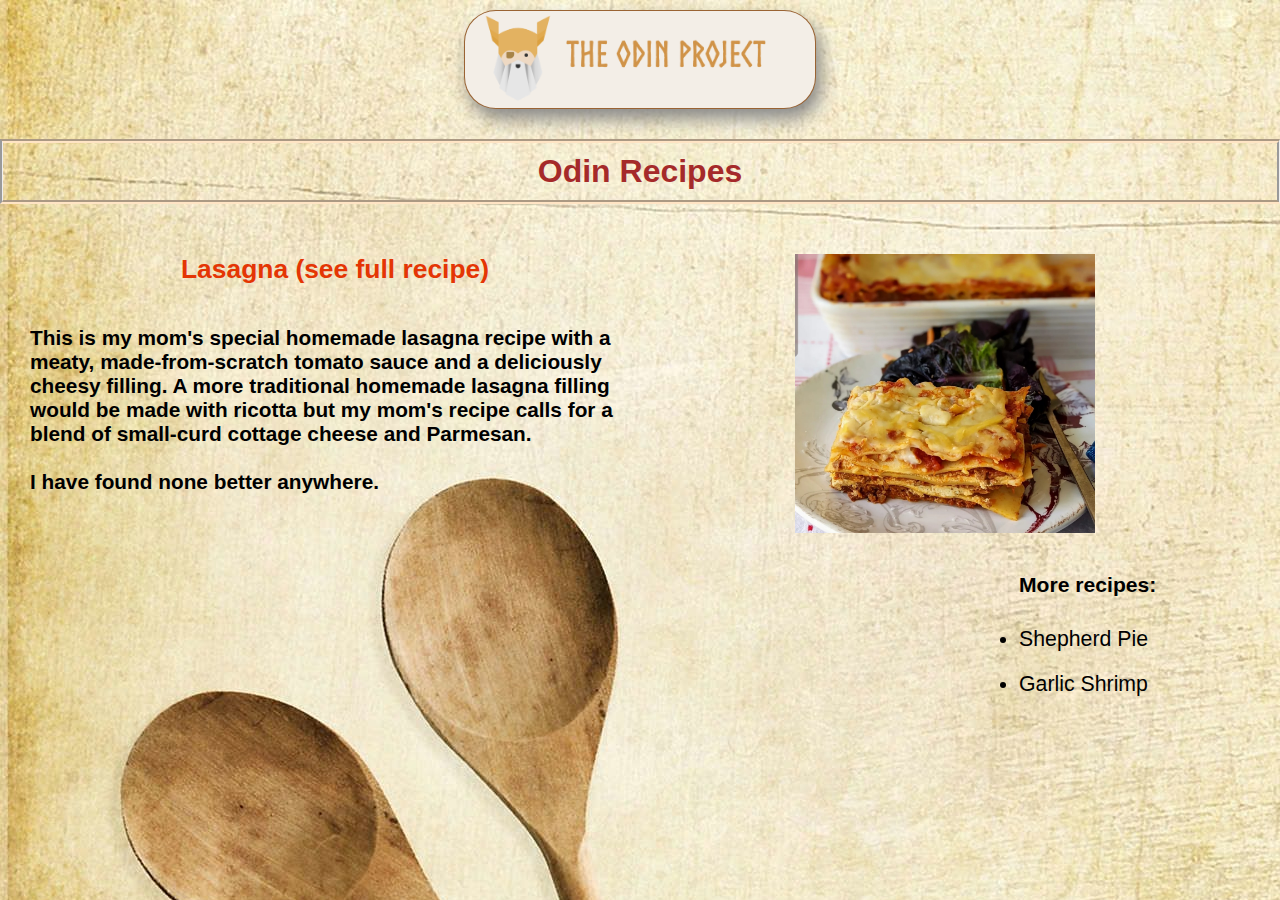
==== index.html @ dc560f90 "main recipe  page" ====
<!DOCTYPE html>
<html lang="en">
  <head>
    <meta charset="UTF-8"> <link rel="stylesheet" href="recipe.css">
    <title>My First Webpage</title>
  </head>

  <body>
    
      <div class="menu">
          <img class = "logo" src="the-odin-project-logo-skill-finder-partners-page.png" alt="The Odin Project logo">
      </div>
       
      <div class="title">
          <h1>Odin Recipes</h1>
      </div>
      <div class="content">
         <div>
          <a href="lasagna.html"><h2>Lasagna (see full recipe)</h2></a>
          <p><strong> This is my mom's special homemade lasagna recipe with a meaty, made-from-scratch tomato sauce and a deliciously cheesy filling.
          A more traditional homemade lasagna filling would be made with ricotta but my mom's recipe calls for a blend of small-curd cottage cheese and Parmesan.
          <br><br> I have found none better anywhere.</p></strong>
          </div>  
        <div class="content" id:lasagna>
           <img src="lasagna.jpg" alt="lasagna photo">
        </div>
    </div>

    <div class="more"> 
      <div>
         <h3> More recipes:</h3>
      </div>
        <div>
          <ul>
            <li><a  href="pie.html">Shepherd Pie</a></li>
            <li><a  href="shrimp.html">Garlic Shrimp</a></li>
          </ul>
        </div>
    </div>
  
  </body>
</html>
---- recipe.css ----
* {
    margin:0px;
    padding: 0px;
    text-decoration: none;
    font-family: Arial, Helvetica, sans-serif;
   
}

body {
    background-image: url('background\ image.jpeg');
    text-align: left;
    color:chocolate;
    background-color: white;
    display: grid;
   
}
h1{
    text-align: center;
    color: brown;
    padding: 10px;
}
div{
    margin-bottom: 10px;
}
.content{
    display: grid;
    grid-template-columns: 50% 50%;
    justify-content: space-around;
    justify-self: center;
    align-items: flex-start;
    padding-left: 30px;
    padding-right: 30px;
    line-break: loose;
   
}
#lasagna{
    margin-bottom: 110px;
}
.title{
    align-content: center;
    align-self: center;  
    border-top: 4px solid bisque;
    margin-bottom: 50px;
    margin-top: 30px;
    border-bottom: 4px solid bisque;;
    border-style: groove;
}
img {
    width: 300px;
    height: auto;
    background-color: rgb(243, 238, 231);
   
}
#lasagna {
    margin-bottom: 50px;
}
h2{
    text-align: center;
    color: rgb(228, 53, 4);
    transition-property:color;
}
h2:hover {
  color: rgb(109, 68, 2);
}
.logo{
    height: auto;
    width: 350px;
    border: 1px solid rgb(208, 156, 94);
    border-radius: 2em;
    border:1px solid rgba(128, 60, 0, 0.779);
    box-shadow: 5px 10px 18px #888888;

}

p {
   margin-top: 20px;
   font-family: Verdana, sans-serif;
   color: black;
   font-size: 1.3em;

}

.menu {
    display: inline-flex;
    justify-content: center;
    margin-top: 10px;
    margin-bottom: 0px;
}
.more { 

    display: grid;
    justify-content: flex-end;
    align-items: flex-end;
    height: fit-content;
}
.more, a, li {
    padding-top:20px ;
    margin-right: 44px;
    font-family: Arial, Helvetica, sans-serif;
    font-size: 1.1em;
    color: black;
    transition-property: "font-size";
}
li:hover {
    font-size: 1.21em;
}
h3{
    height: max-content;
    font-size: 1.2em;
    font-family: Arial, Helvetica, sans-serif;
}
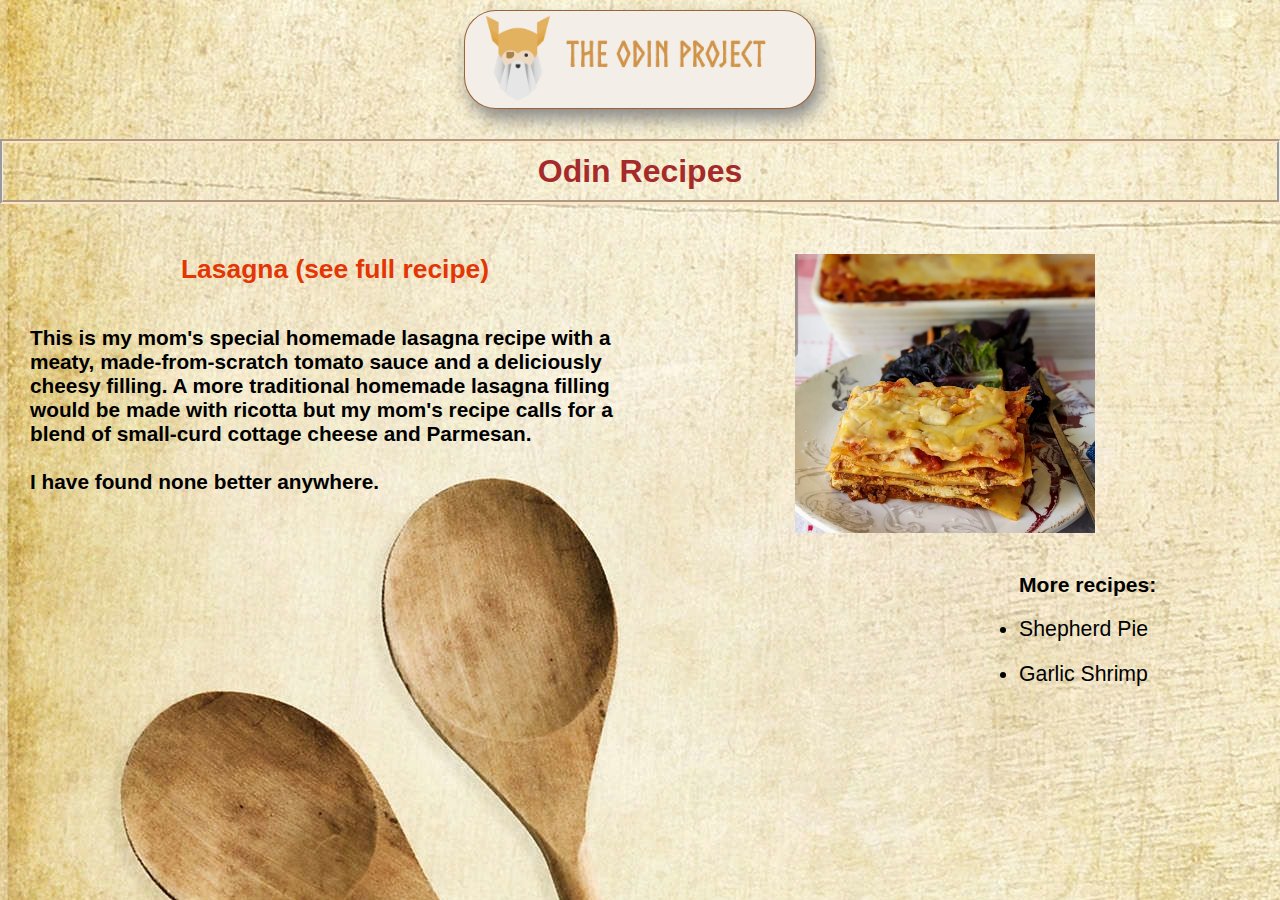
==== commit 0288f8f2: "html edit" ====
--- a/index.html
+++ b/index.html
@@ -27,15 +27,11 @@
     </div>
 
     <div class="more"> 
-      <div>
          <h3> More recipes:</h3>
-      </div>
-        <div>
           <ul>
             <li><a  href="pie.html">Shepherd Pie</a></li>
             <li><a  href="shrimp.html">Garlic Shrimp</a></li>
           </ul>
-        </div>
     </div>
   
   </body>
--- a/recipe.css
+++ b/recipe.css
@@ -87,7 +87,6 @@
     margin-bottom: 0px;
 }
 .more { 
-
     display: grid;
     justify-content: flex-end;
     align-items: flex-end;
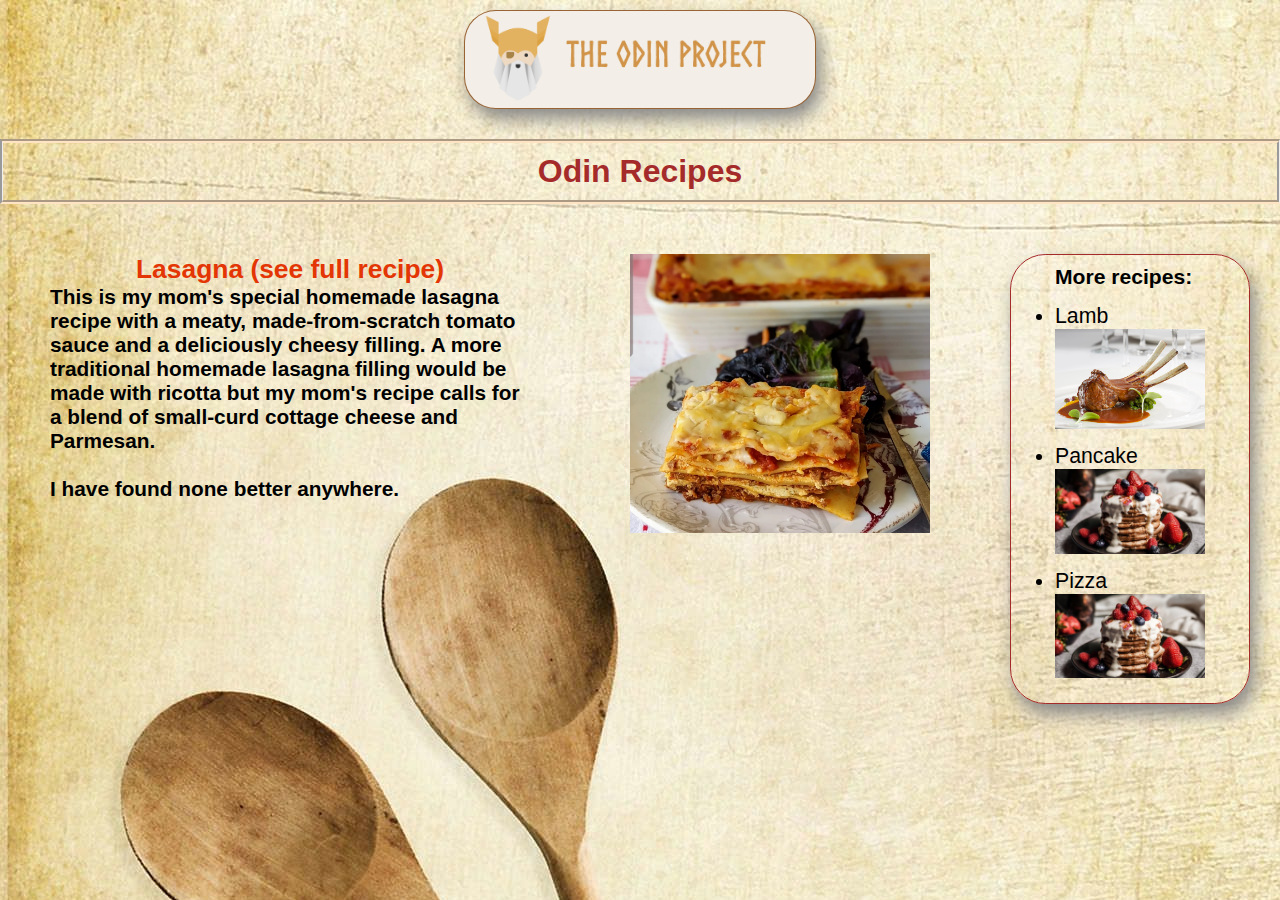
==== commit 9ab09f02: "increment css" ====
--- a/index.html
+++ b/index.html
@@ -14,6 +14,7 @@
       <div class="title">
           <h1>Odin Recipes</h1>
       </div>
+      
       <div class="content">
          <div>
           <a href="lasagna.html"><h2>Lasagna (see full recipe)</h2></a>
@@ -21,18 +22,21 @@
           A more traditional homemade lasagna filling would be made with ricotta but my mom's recipe calls for a blend of small-curd cottage cheese and Parmesan.
           <br><br> I have found none better anywhere.</p></strong>
           </div>  
-        <div class="content" id:lasagna>
+        <div class="content">
            <img src="lasagna.jpg" alt="lasagna photo">
         </div>
+        <div class="more"> 
+          <h3> More recipes:</h3>
+          <ul>
+            <li><a href="lamb.html">Lamb</a></li>
+            <img class="other" src="lamb.jpeg" alt="lamb photo">
+            <li><a href="pancake.html">Pancake</a></li>
+            <img class="other" src="pancake.jpeg" alt="pancake photo">
+            <li><a  href="pizza.html">Pizza</a></li>
+            <img class="other" src="pancake.jpeg" alt="pizza photo">
+            
+          </ul>
+        </div>
     </div>
-
-    <div class="more"> 
-         <h3> More recipes:</h3>
-          <ul>
-            <li><a  href="pie.html">Shepherd Pie</a></li>
-            <li><a  href="shrimp.html">Garlic Shrimp</a></li>
-          </ul>
-    </div>
-  
   </body>
 </html>
--- a/recipe.css
+++ b/recipe.css
@@ -3,108 +3,108 @@
     padding: 0px;
     text-decoration: none;
     font-family: Arial, Helvetica, sans-serif;
-   
+    
 }
 
 body {
+    display: grid;
     background-image: url('background\ image.jpeg');
     text-align: left;
     color:chocolate;
     background-color: white;
+   
+}
+.menu {
     display: grid;
-   
+    justify-content: center;
+    margin-top: 10px;
+    margin-bottom: 0px;
+}
+
+.logo {
+    height: auto;
+    width: 350px;
+    border: 1px solid rgb(208, 156, 94);
+    border-radius: 2em;
+    border: 1px solid rgba(128, 60, 0, 0.779);
+    box-shadow: 5px 10px 18px #888888;
+
+}
+.title {
+    align-content: center;
+    align-self: center;
+    border-top: 4px solid bisque;
+    margin-bottom: 50px;
+    margin-top: 30px;
+    border-bottom: 4px solid bisque;
+    border-style: groove;
 }
 h1{
     text-align: center;
     color: brown;
     padding: 10px;
 }
+
 div{
     margin-bottom: 10px;
 }
-.content{
-    display: grid;
-    grid-template-columns: 50% 50%;
-    justify-content: space-around;
-    justify-self: center;
-    align-items: flex-start;
-    padding-left: 30px;
-    padding-right: 30px;
-    line-break: loose;
-   
-}
-#lasagna{
-    margin-bottom: 110px;
-}
-.title{
-    align-content: center;
-    align-self: center;  
-    border-top: 4px solid bisque;
-    margin-bottom: 50px;
-    margin-top: 30px;
-    border-bottom: 4px solid bisque;;
-    border-style: groove;
+h2 {
+    text-align: center;
+    color: rgb(228, 53, 4);
+    transition-property: color;
 }
 img {
     width: 300px;
     height: auto;
     background-color: rgb(243, 238, 231);
-   
-}
-#lasagna {
-    margin-bottom: 50px;
-}
-h2{
-    text-align: center;
-    color: rgb(228, 53, 4);
-    transition-property:color;
 }
 h2:hover {
-  color: rgb(109, 68, 2);
-}
-.logo{
-    height: auto;
-    width: 350px;
-    border: 1px solid rgb(208, 156, 94);
-    border-radius: 2em;
-    border:1px solid rgba(128, 60, 0, 0.779);
-    box-shadow: 5px 10px 18px #888888;
-
+    color: rgb(109, 68, 2);
 }
 
+.content{
+    display: grid;
+    grid-template-columns: 40% 40% 20%;
+    justify-content: center;
+    justify-self: center;
+    align-items: flex-start;
+    padding-left: 50px;
+    padding-right:30px;
+    line-break: loose;   
+}
 p {
-   margin-top: 20px;
    font-family: Verdana, sans-serif;
    color: black;
    font-size: 1.3em;
-
 }
 
-.menu {
-    display: inline-flex;
-    justify-content: center;
-    margin-top: 10px;
-    margin-bottom: 0px;
-}
 .more { 
     display: grid;
-    justify-content: flex-end;
-    align-items: flex-end;
-    height: fit-content;
+    justify-content: center;
+    border: 1px groove brown;
+    box-shadow: 5px 10px 18px #888888;
+    border-radius: 2em;
+    padding: 10px;
 }
 .more, a, li {
-    padding-top:20px ;
-    margin-right: 44px;
     font-family: Arial, Helvetica, sans-serif;
     font-size: 1.1em;
     color: black;
     transition-property: "font-size";
 }
 li:hover {
-    font-size: 1.21em;
+    font-size: 1.25em;
 }
+
 h3{
+    margin-bottom: 15px;
     height: max-content;
     font-size: 1.2em;
     font-family: Arial, Helvetica, sans-serif;
 }
+
+.other {
+    margin-bottom: 10px;
+    width: 150px;
+    height: auto;
+}
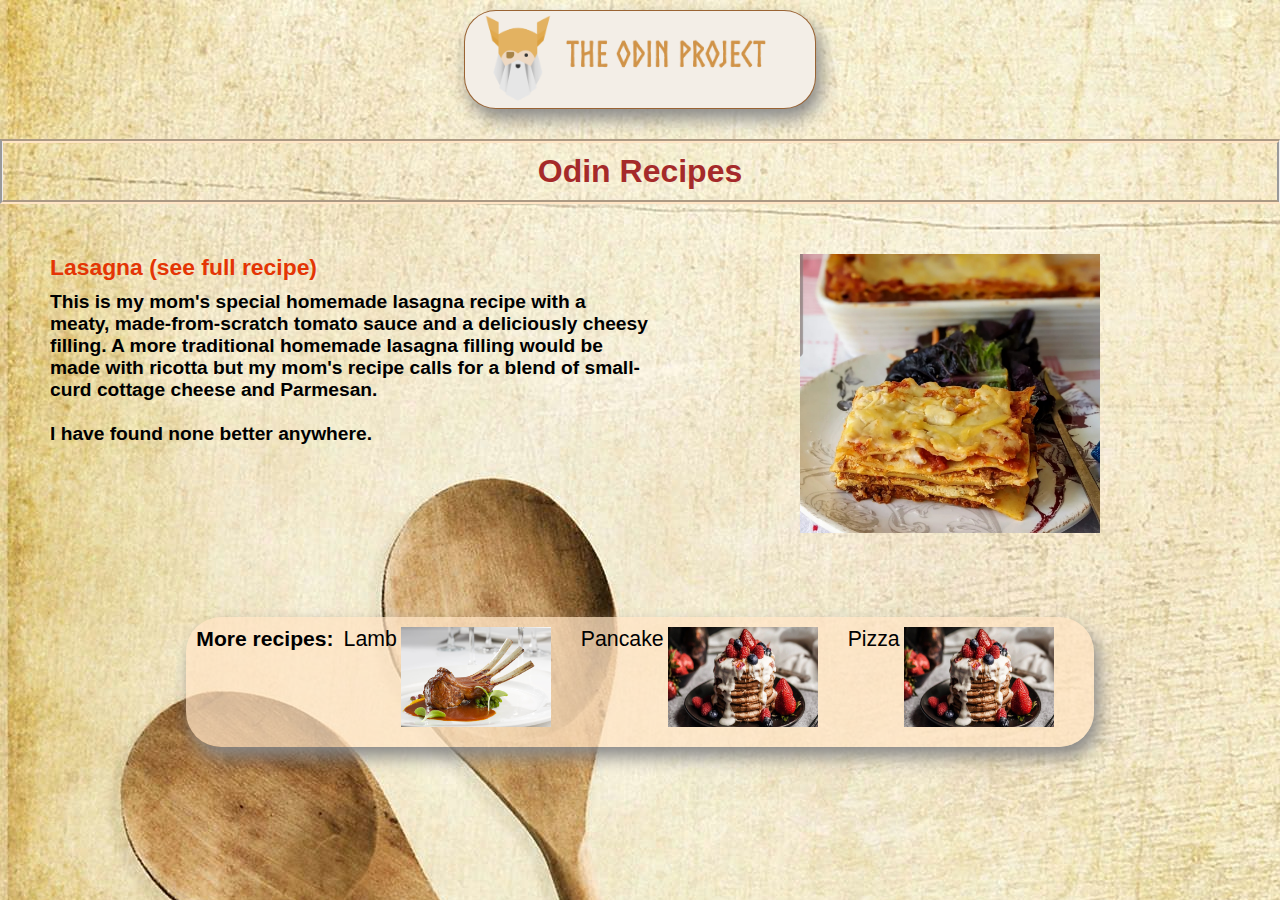
==== commit aae7a177: "add media style" ====
--- a/index.html
+++ b/index.html
@@ -1,12 +1,12 @@
 <!DOCTYPE html>
 <html lang="en">
   <head>
-    <meta charset="UTF-8"> <link rel="stylesheet" href="recipe.css">
+    <meta name="viewport" content="width=device-width, initial scale=1.0" charset="UTF-8"> 
+    <link type="text/css" rel="stylesheet" href="recipe.css">
     <title>My First Webpage</title>
   </head>
 
   <body>
-    
       <div class="menu">
           <img class = "logo" src="the-odin-project-logo-skill-finder-partners-page.png" alt="The Odin Project logo">
       </div>
@@ -14,18 +14,19 @@
       <div class="title">
           <h1>Odin Recipes</h1>
       </div>
-      
-      <div class="content">
-         <div>
+    <div class="content">
+        <div>
           <a href="lasagna.html"><h2>Lasagna (see full recipe)</h2></a>
           <p><strong> This is my mom's special homemade lasagna recipe with a meaty, made-from-scratch tomato sauce and a deliciously cheesy filling.
           A more traditional homemade lasagna filling would be made with ricotta but my mom's recipe calls for a blend of small-curd cottage cheese and Parmesan.
           <br><br> I have found none better anywhere.</p></strong>
-          </div>  
-        <div class="content">
+        </div>  
+        <div class="photo">
            <img src="lasagna.jpg" alt="lasagna photo">
         </div>
-        <div class="more"> 
+    </div>
+     
+     <div class="more"> 
           <h3> More recipes:</h3>
           <ul>
             <li><a href="lamb.html">Lamb</a></li>
@@ -37,6 +38,5 @@
             
           </ul>
         </div>
-    </div>
   </body>
 </html>
--- a/recipe.css
+++ b/recipe.css
@@ -3,13 +3,11 @@
     padding: 0px;
     text-decoration: none;
     font-family: Arial, Helvetica, sans-serif;
-    
 }
 
 body {
     display: grid;
     background-image: url('background\ image.jpeg');
-    text-align: left;
     color:chocolate;
     background-color: white;
    
@@ -49,7 +47,9 @@
     margin-bottom: 10px;
 }
 h2 {
+    margin-bottom: 10px;
     text-align: center;
+    font-size: 1.3em;
     color: rgb(228, 53, 4);
     transition-property: color;
 }
@@ -64,10 +64,8 @@
 
 .content{
     display: grid;
-    grid-template-columns: 40% 40% 20%;
-    justify-content: center;
-    justify-self: center;
-    align-items: flex-start;
+    grid-template-columns: 50% 50%;
+    justify-items: center;
     padding-left: 50px;
     padding-right:30px;
     line-break: loose;   
@@ -75,18 +73,21 @@
 p {
    font-family: Verdana, sans-serif;
    color: black;
-   font-size: 1.3em;
+   font-size: 1.2em;
 }
 
 .more { 
-    display: grid;
-    justify-content: center;
-    border: 1px groove brown;
+   
     box-shadow: 5px 10px 18px #888888;
+    background-color: rgba(255, 228, 196, 0.738);
+    width: fit-content;
+    justify-self: center;
+    margin-top: 60px;
     border-radius: 2em;
     padding: 10px;
 }
 .more, a, li {
+    display: inline-flex;
     font-family: Arial, Helvetica, sans-serif;
     font-size: 1.1em;
     color: black;
@@ -95,8 +96,14 @@
 li:hover {
     font-size: 1.25em;
 }
-
+ul{
+    display: flex;
+    margin-left: 10px;
+}
 h3{
+    align-content: flex-start;
+   align-self: flex-start;
+   justify-self: flex-start;
     margin-bottom: 15px;
     height: max-content;
     font-size: 1.2em;
@@ -104,7 +111,47 @@
 }
 
 .other {
+    align-content: flex-start;
+    justify-content: flex-start;
     margin-bottom: 10px;
+    margin-right: 30px;
+    margin-left: 4px;
     width: 150px;
     height: auto;
 }
+@media only screen and (max-width: 600px){
+    body{
+        height: fit-content;
+    }
+
+.logo {
+        height: auto;
+        width: 150px;
+}
+h1{
+    font-size: 1em;
+}
+    p{
+        font-size: .5em;
+    }
+    
+    img{
+        width: 100px;
+    }
+    .other {
+        width: 50px;
+        height: auto;
+        margin-bottom: 5px;
+        margin-right: 15px;
+        margin-left: 2px;
+    }
+    h2{
+        font-size: 0.9em;
+    }
+    h3{
+        font-size: 0.7em;
+    }
+    li{
+        font-size: 0.5em;
+    }
+}
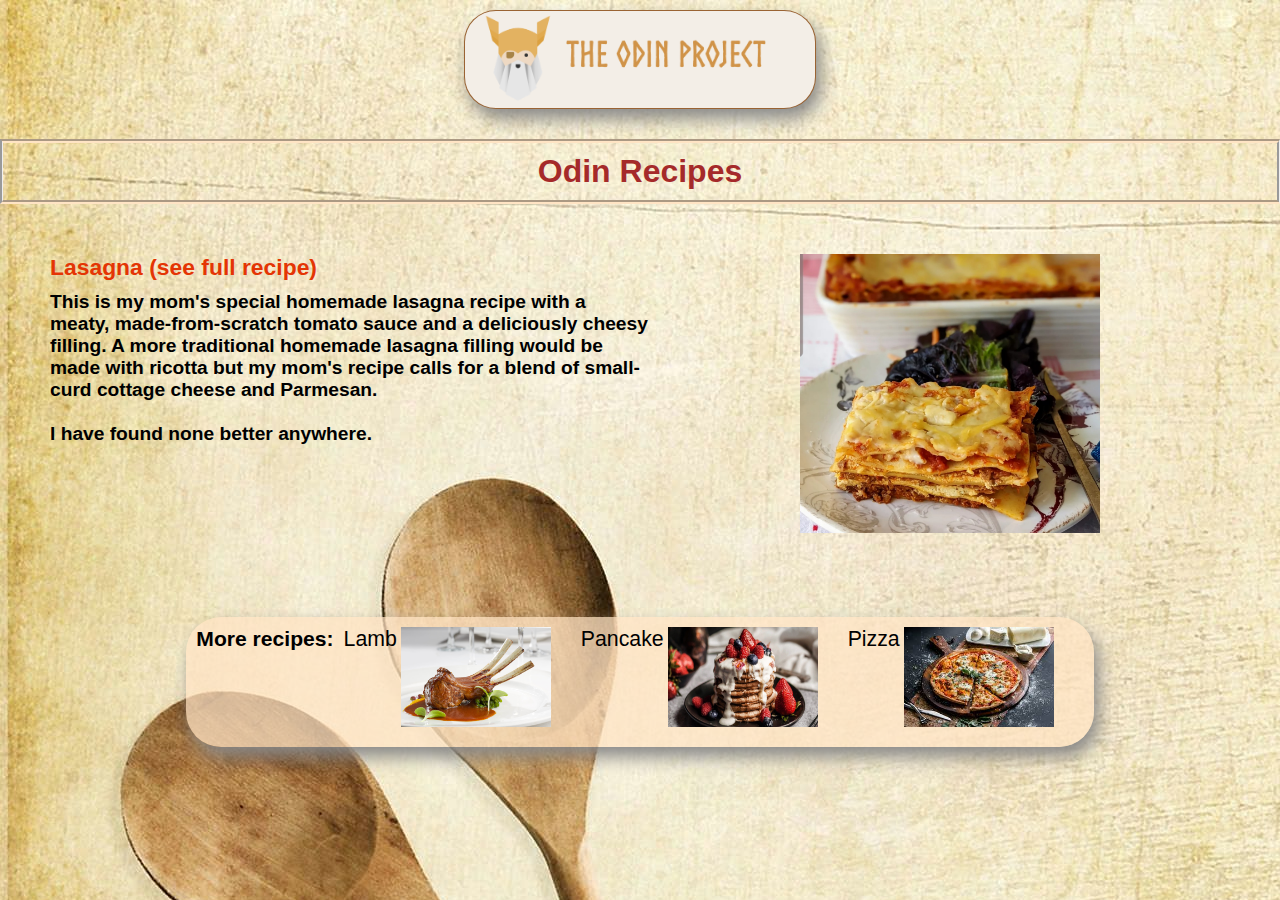
==== commit 168cc1e7: "fix pizza pic" ====
--- a/index.html
+++ b/index.html
@@ -34,7 +34,7 @@
             <li><a href="pancake.html">Pancake</a></li>
             <img class="other" src="pancake.jpeg" alt="pancake photo">
             <li><a  href="pizza.html">Pizza</a></li>
-            <img class="other" src="pancake.jpeg" alt="pizza photo">
+            <img class="other" src="pizza.jpeg" alt="pizza photo">
             
           </ul>
         </div>
--- a/recipe.css
+++ b/recipe.css
@@ -132,7 +132,7 @@
     font-size: 1em;
 }
     p{
-        font-size: .5em;
+        font-size: .7em;
     }
     
     img{
@@ -146,10 +146,10 @@
         margin-left: 2px;
     }
     h2{
-        font-size: 0.9em;
+        font-size: 0.8em;
     }
     h3{
-        font-size: 0.7em;
+        font-size: .7em;
     }
     li{
         font-size: 0.5em;
